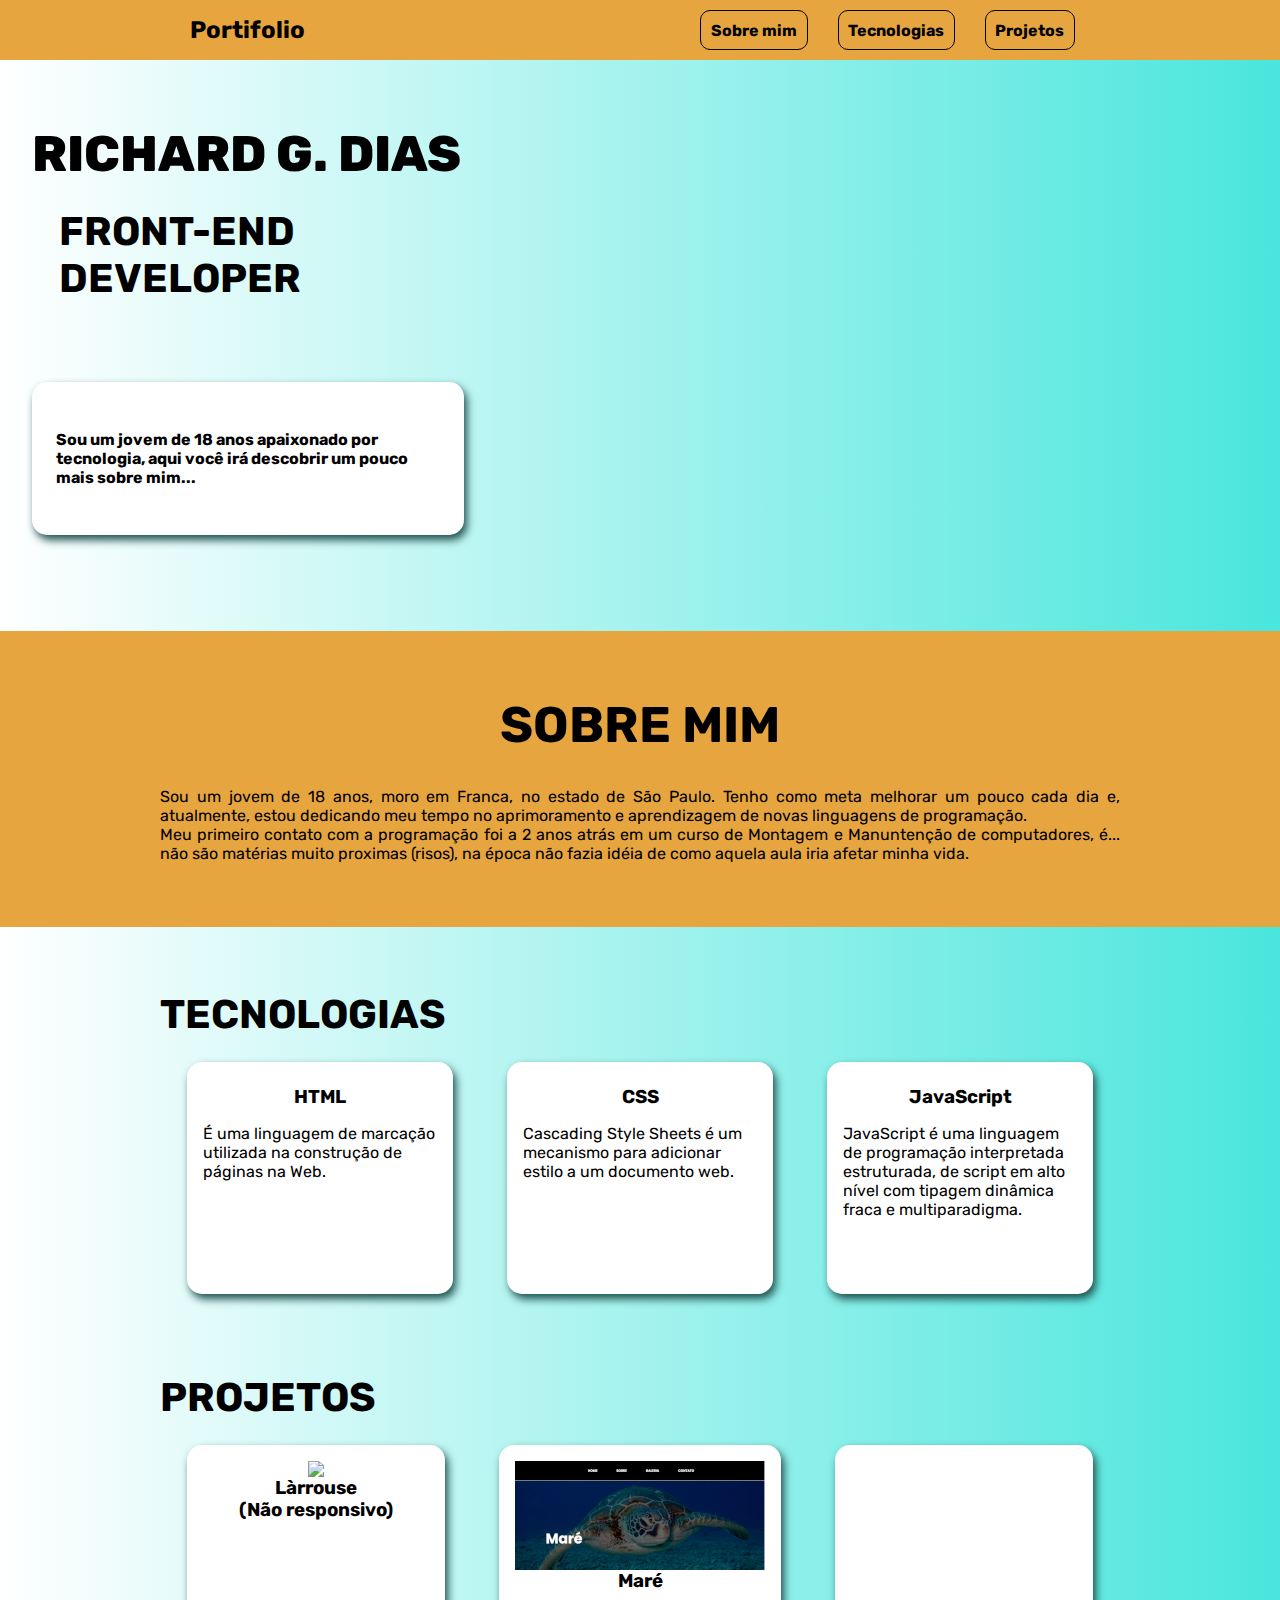
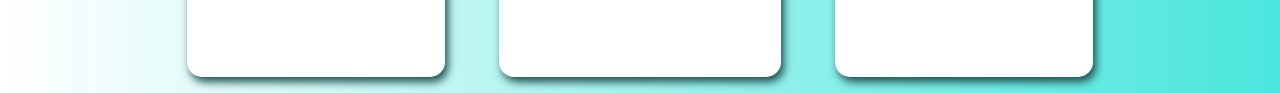
==== por/index.html @ 2534a862 "Add files via upload" ====
<!DOCTYPE html>
<html lang="pt-BR">
<head>
    <meta charset="UTF-8">
    <meta name="viewport" content="width=device-width, user-scalable=0">
    <link rel="stylesheet" href="style.css">
    <link rel="preconnect" href="https://fonts.gstatic.com">
    <link href="https://fonts.googleapis.com/css2?family=Rubik:wght@300;400;700&display=swap" rel="stylesheet">
    <script src="https://kit.fontawesome.com/557a9eecff.js" crossorigin="anonymous"></script>
    <title>Meu Portifolio</title>
</head>
<body>
    <header>
        <h2>Portifolio</h2>
        <nav>
            <a href="#">Sobre mim</a>
            <a href="#">Tecnologias</a>
            <a href="#">Projetos</a>
        </nav>
    </header>

    <main>
        <aside>
            <div onclick="menu.abrir()" class="menuopener">
                <div class="trace"></div>
                <div class="trace"></div>
                <div class="trace"></div>
            </div>

            <div class="menu">
                <a href="#sobremim">Sobre mim</a>
                <a href="#tecno">Tecnologias</a>
                <a href="#projetos">Projetos</a>
            </div>
        </aside>

        <section class="banner">
            <h1>Richard G. Dias</h1>
            <h2>Front-end <br/>Developer</h2>
            <div class="descricao">
                <p>Sou um jovem de 18 anos apaixonado por tecnologia, aqui você irá descobrir um pouco mais sobre mim...</p>
            </div>
        </section>

        <section id="sobremim" class="sobre">
            <div class="cont">
                <h1>Sobre mim</h1>
                <p>Sou um jovem de 18 anos, moro em Franca, no estado de São Paulo. Tenho como meta melhorar um pouco cada dia e, atualmente, estou dedicando meu tempo no aprimoramento e aprendizagem de novas linguagens de programação.
                <br>
                Meu primeiro contato com a programação foi a 2 anos atrás em um curso de Montagem e Manuntenção de computadores, é... não são matérias muito proximas (risos), na época não fazia idéia de como aquela aula iria afetar minha vida.</p>
            </div>
        </section>

        <section class="tecno" id="tecno">
            <div class="cont">
                <h2 class="sub">Tecnologias</h2>
                <div class="tecnologias grupo">
                    <div class="tec uni">
                        <i class="fab fa-html5"></i>
                        <h3>HTML</h3>
                        <p>É uma linguagem de marcação utilizada na construção de páginas na Web.</p>
                    </div>

                    <div class="tec uni">
                        <i class="fab fa-css3-alt"></i>
                        <h3>CSS</h3>
                        <p>Cascading Style Sheets é um mecanismo para adicionar estilo a um documento web.</p>
                    </div>

                    <div class="tec uni">
                        <i class="fab fa-js-square"></i>
                        <h3>JavaScript</h3>
                        <p>JavaScript é uma linguagem de programação interpretada estruturada, de script em alto nível com tipagem dinâmica fraca e multiparadigma.</p>
                    </div>
                </div>
            </div>
        </section>

        <section class="pro" id="projetos">
            <div class="cont">
                <h2 class="sub">Projetos</h2>
                <div class="projetos grupo">
                    <div class="projeto uni">
                        <img src="larrouse.png">
                        <h3>Làrrouse</h3>
                        <h3>(Não responsivo)</h3>
                    </div>

                    <div class="projeto uni">
                        <img src="mare.png">
                        <h3>Maré</h3>
                    </div>
                    
                    <div class="projeto uni">

                    </div>
                </div>
            </div>
        </section>
    </main>

    <footer>

    </footer>

    <script src="script.js"></script>
</body>
</html>
---- por/style.css ----
*
{
    padding: 0;
    margin: 0;
}
html
{
    scroll-behavior: smooth;
}
body
{
    background-image: linear-gradient(90deg, #fff, #49e6dd);
    font-family: 'Rubik', sans-serif;
}
a
{
    text-decoration: none;
}
/*ANIMAÇÕES -------------------------*/

@keyframes menu
{
    50%{transform: rotate(30deg)};
    100%{transform: rotate(70deg);}
}

/*HEADER ----------------------------*/

header
{
    top:0;
    width: 100%;
    height: 60px;
    background-color: #e6a53f;

    display: flex;
    align-items: center;
    justify-content: space-around;
}
header nav
{
    display: flex;
    align-items: center;
    justify-content: space-around;
}
header a
{
    display: block;
    border: 1px solid black;
    border-radius: 10px;
    padding: 0.6rem;
    color: black;
    font-weight: bold;
    margin: 0 15px;

}
header a:hover
{
    transition: all ease 1s;
    color: #fff;
    background-color: #a5782f;
}
/*MENU -------------------------------*/
aside
{
    display: flex;
    top: 0;
    right: -40vw;
    position: fixed;
    z-index: 999;
    transition: all ease 0.5s;
    display: none;
}
aside .menuopener
{
    width: 40px;
    height: 40px;
    display: flex;
    flex-direction: column;
    justify-content: space-around;
    margin-right: 1rem;
    margin-top: 0.7rem;

    animation-name: menu;
    animation-duration: 0.5s;
    animation-delay: 1.5s;
    animation-iteration-count: initial;
}
aside .trace
{
    background-color: rgb(0, 0, 0);
    height: 8px;
}
aside .menu
{
    height: 100vh;
    width: 40vw;
    border-radius: 15px 0 0 15px;
    background-color: rgb(136, 172, 157);

    display: flex;
    flex-direction: column;
    align-items: center;
    justify-content: center;
}
aside .menu a
{
    display: block;
    color: #000;
    font-weight: bold;
    margin: 1rem 0;
}
/*BANNER -----------------------------*/

main .banner
{
    margin-left: 2rem;
    margin-top: 4rem;
    width: auto;
}

main .banner h1
{
    font-size: 50px;
    font-weight: 800;
    text-transform: uppercase;
}
main .banner h2
{
    font-size: 40px;
    font-weight: 700;
    text-transform: uppercase;
    margin-top: 1.5rem;
    margin-left: 1.7rem;
}
main .descricao 
{
    width: 30vw;
    padding: 3rem 1.5rem;
    background-color: #fff;
    border-radius: 15px;
    box-shadow: 3px 5px 9px #1d504d;
    font-weight: bold;
    margin-top: 5rem;
}
/*SOBRE -----------------------------*/

main .sobre
{
    background-color: #e6a53f;
    width: 100%;
    margin-top: 6rem;
    padding: 4rem 0;
}
main .cont
{
    width: 75%;
    margin: auto;
}
main .sobre .cont h1
{
    text-align: center;
    text-transform: uppercase;
    font-weight: 700;
    font-size: 50px;
    margin-bottom: 2rem;
}
main .sobre .cont p
{
    text-align: justify;
}

/*TECNO -----------------------------*/
main .tecno
{
    padding: 4rem 0;
}
main .sub
{
    font-size: 40px;
    text-transform: uppercase;
}
main .grupo
{ 
    margin-top: 1.5rem;
    display: grid;
    grid-template-columns: repeat(3, 1fr);
}
main .grupo .uni
{
    background-color: #fff;
    border-radius: 15px;
    box-shadow: 3px 5px 9px #1d504d;


    height: 200px;
    padding: 1rem;
    margin: 0 1.7rem;
    margin-bottom: 1rem;
    display: flex;
    flex-direction: column;
    align-items: center;
}
main .grupo .uni:hover
{
    transition: all ease 0.5s;
    transform: scale(1.2);
}
main .grupo .uni i
{
    font-size: 50px;
    color: #e6a53f;
    margin-bottom: 0.5rem;
}
main .grupo .uni p
{
    margin-top: 1rem;
}

/*PROJETOS ------------------------------*/

main .grupo .projeto h3
{
    align-self: center;
}

/*RESPONSIVE ----------------------------*/

@media (max-width: 800px)
{
    main .tecnologias
    {
        display: grid;
        grid-template-columns: auto auto;
        gap: 1rem;
    }
    main .tecnologias .tec
    {
        width: 30vw;
    }

}

@media (max-width:600px)
{
    body
    {
        font-size: 20px;
    }
    header h2
    {
        text-align: center;
    }
    header nav
    {
        display: none;
    }
    main aside
    {
        display: flex;
    }
    main .banner
    {
        margin-left: 0;
    }
    main .banner h1, h2
    {
        text-align: center;
    }
    main .banner h2
    {
        margin-left: 0;
        font-size: 30px;
    }
    main .banner .descricao
    {
        width: 70vw;
        margin: auto;
        margin-top: 2.5rem;
    }
    main .grupo
    {
        display: flex;
        flex-direction: column;
    }
    main .grupo .uni
    {
        width: auto;
        height: auto;
        margin: 0;
        margin-bottom: 1rem;
    }
    main .grupo .uni:hover
    {
        transition: 0.5s;
        transform: scale(1.1);
    }

}
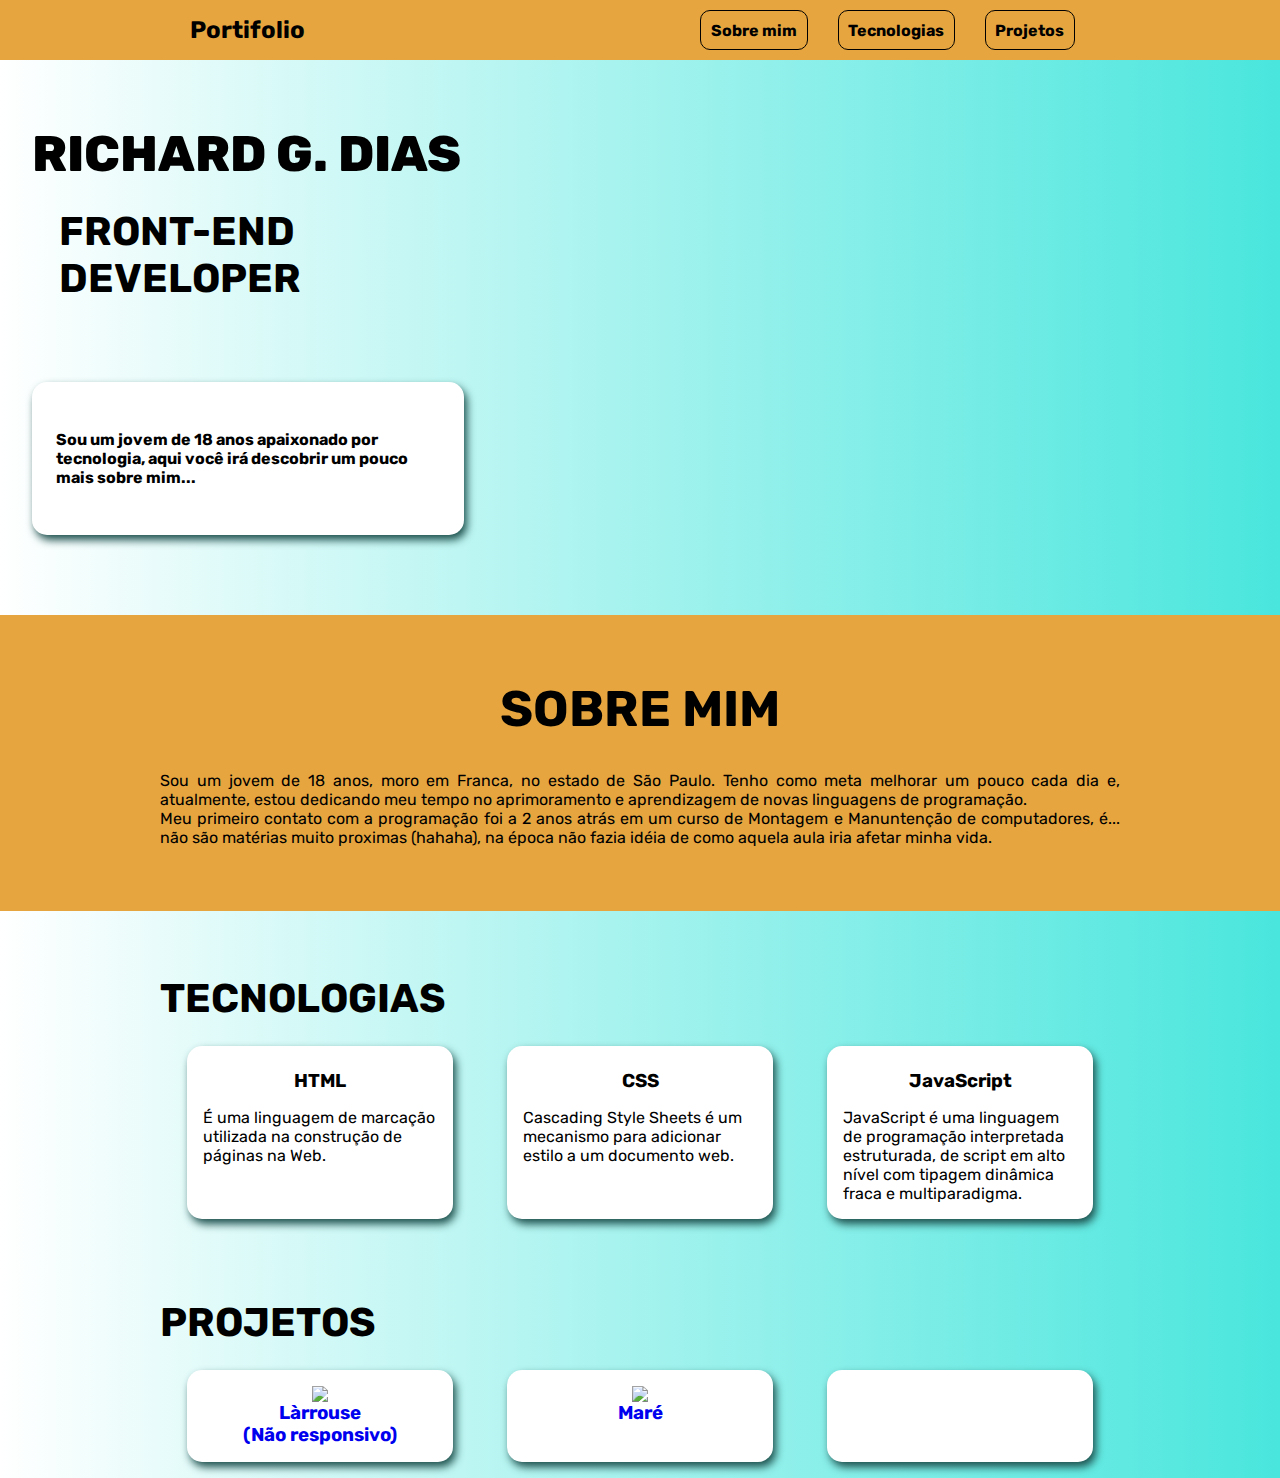
==== commit de7730bb: "Add files via upload" ====
--- a/por/index.html
+++ b/por/index.html
@@ -7,38 +7,46 @@
     <link rel="preconnect" href="https://fonts.gstatic.com">
     <link href="https://fonts.googleapis.com/css2?family=Rubik:wght@300;400;700&display=swap" rel="stylesheet">
     <script src="https://kit.fontawesome.com/557a9eecff.js" crossorigin="anonymous"></script>
-    <title>Meu Portifolio</title>
+    <title>Portifolio</title>
 </head>
 <body>
+    <div class="shadow"></div>
     <header>
         <h2>Portifolio</h2>
         <nav>
-            <a href="#">Sobre mim</a>
-            <a href="#">Tecnologias</a>
-            <a href="#">Projetos</a>
+            <a href="#sobremim">Sobre mim</a>
+            <a href="#tecno">Tecnologias</a>
+            <a href="#projetos">Projetos</a>
         </nav>
     </header>
 
     <main>
+
         <aside>
             <div onclick="menu.abrir()" class="menuopener">
                 <div class="trace"></div>
                 <div class="trace"></div>
                 <div class="trace"></div>
             </div>
-
+            
             <div class="menu">
-                <a href="#sobremim">Sobre mim</a>
-                <a href="#tecno">Tecnologias</a>
-                <a href="#projetos">Projetos</a>
+                <a onclick="menu.direcionar()" href="#sobremim">Sobre mim</a>
+                <a onclick="menu.direcionar()" href="#tecno">Tecnologias</a>
+                <a onclick="menu.direcionar()" href="#projetos">Projetos</a>
             </div>
         </aside>
+
+        
 
         <section class="banner">
             <h1>Richard G. Dias</h1>
             <h2>Front-end <br/>Developer</h2>
             <div class="descricao">
                 <p>Sou um jovem de 18 anos apaixonado por tecnologia, aqui você irá descobrir um pouco mais sobre mim...</p>
+            </div>
+            
+            <div class="ArrowArea">
+                <img src="down.png" alt="seta para baixo" class="arrow">
             </div>
         </section>
 
@@ -47,7 +55,7 @@
                 <h1>Sobre mim</h1>
                 <p>Sou um jovem de 18 anos, moro em Franca, no estado de São Paulo. Tenho como meta melhorar um pouco cada dia e, atualmente, estou dedicando meu tempo no aprimoramento e aprendizagem de novas linguagens de programação.
                 <br>
-                Meu primeiro contato com a programação foi a 2 anos atrás em um curso de Montagem e Manuntenção de computadores, é... não são matérias muito proximas (risos), na época não fazia idéia de como aquela aula iria afetar minha vida.</p>
+                Meu primeiro contato com a programação foi a 2 anos atrás em um curso de Montagem e Manuntenção de computadores, é... não são matérias muito proximas (hahaha), na época não fazia idéia de como aquela aula iria afetar minha vida.</p>
             </div>
         </section>
 
@@ -80,16 +88,16 @@
             <div class="cont">
                 <h2 class="sub">Projetos</h2>
                 <div class="projetos grupo">
-                    <div class="projeto uni">
-                        <img src="larrouse.png">
+                    <a href="https://larrouse-pizza.vercel.app/" target="_blank" class="projeto uni">
+                        <img src="larrouse1.png">
                         <h3>Làrrouse</h3>
                         <h3>(Não responsivo)</h3>
-                    </div>
+                    </a>
 
-                    <div class="projeto uni">
-                        <img src="mare.png">
+                    <a href="https://maare.vercel.app/" target="_blank" class="projeto uni">
+                        <img src="mare1.png">
                         <h3>Maré</h3>
-                    </div>
+                    </a>
                     
                     <div class="projeto uni">
 
--- a/por/style.css
+++ b/por/style.css
@@ -22,6 +22,12 @@
 {
     50%{transform: rotate(30deg)};
     100%{transform: rotate(70deg);}
+}
+
+@keyframes arrow
+{
+    0% {margin-top: 0;}
+    100% {margin-top: 10px}
 }
 
 /*HEADER ----------------------------*/
@@ -110,6 +116,16 @@
     font-weight: bold;
     margin: 1rem 0;
 }
+ body .shadow
+ {
+    height: 100vh;
+    width: 100vw;
+    background-color: rgba(0, 0, 0, 0.700);
+
+    position: fixed;
+    z-index: 50;
+    display: none;
+ }
 /*BANNER -----------------------------*/
 
 main .banner
@@ -143,13 +159,17 @@
     font-weight: bold;
     margin-top: 5rem;
 }
+main .ArrowArea
+{
+    display: none;
+}
 /*SOBRE -----------------------------*/
 
 main .sobre
 {
     background-color: #e6a53f;
     width: 100%;
-    margin-top: 6rem;
+    margin-top: 5rem;
     padding: 4rem 0;
 }
 main .cont
@@ -193,7 +213,7 @@
     box-shadow: 3px 5px 9px #1d504d;
 
 
-    height: 200px;
+    height: auto;
     padding: 1rem;
     margin: 0 1.7rem;
     margin-bottom: 1rem;
@@ -228,13 +248,13 @@
 
 @media (max-width: 800px)
 {
-    main .tecnologias
+    main .grupo
     {
         display: grid;
         grid-template-columns: auto auto;
         gap: 1rem;
     }
-    main .tecnologias .tec
+    main .grupo .uni
     {
         width: 30vw;
     }
@@ -277,6 +297,23 @@
         width: 70vw;
         margin: auto;
         margin-top: 2.5rem;
+    }
+    
+    main .ArrowArea
+    {
+        height: 30px;
+        width: 40px;
+        margin: auto;
+        margin-top: 1rem;
+        display: block;
+    }
+    main .ArrowArea .arrow
+    {
+        color: #1d504d;
+        height: 20px;
+        animation-name: arrow;
+        animation-duration: 1s;
+        animation-iteration-count: infinite;
     }
     main .grupo
     {
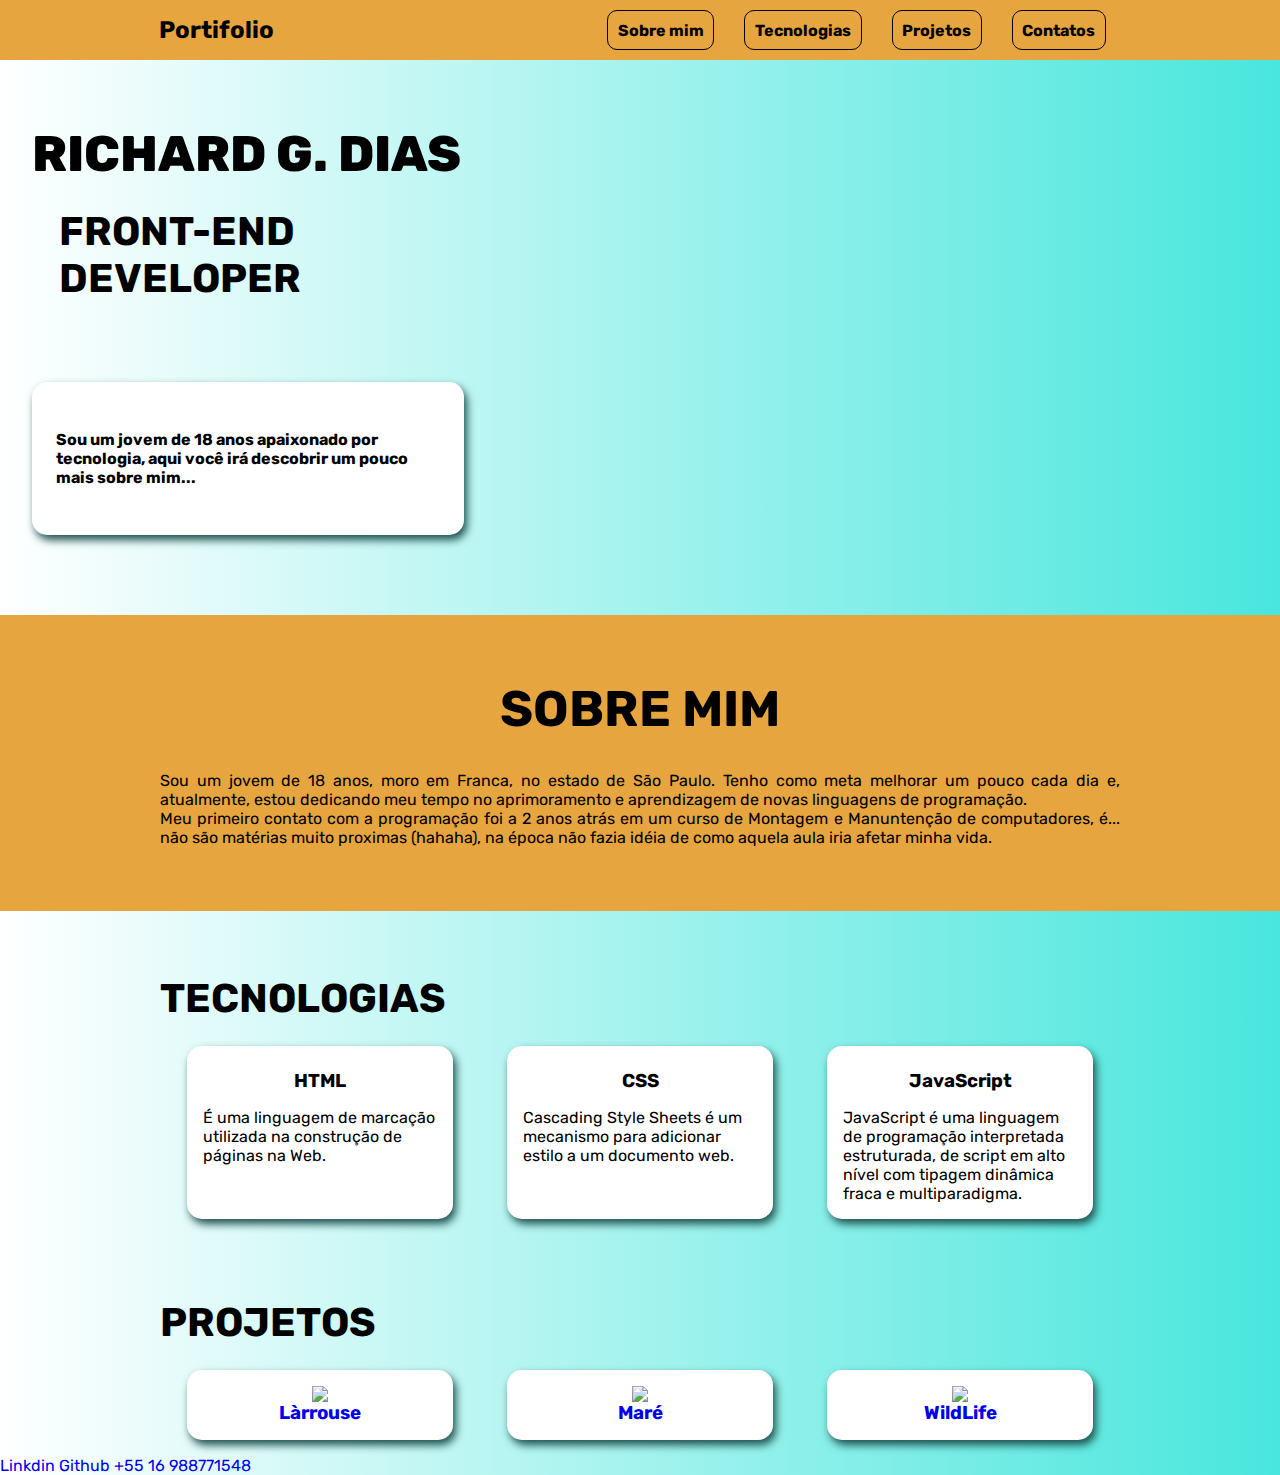
==== commit efac2cf4: "Update index.html" ====
--- a/por/index.html
+++ b/por/index.html
@@ -17,6 +17,7 @@
             <a href="#sobremim">Sobre mim</a>
             <a href="#tecno">Tecnologias</a>
             <a href="#projetos">Projetos</a>
+            <a href="#contatos">Contatos</a>
         </nav>
     </header>
 
@@ -88,10 +89,9 @@
             <div class="cont">
                 <h2 class="sub">Projetos</h2>
                 <div class="projetos grupo">
-                    <a href="https://larrouse-pizza.vercel.app/" target="_blank" class="projeto uni">
+                    <a href="https://larrouse.vercel.app/" target="_blank" class="projeto uni">
                         <img src="larrouse1.png">
                         <h3>Làrrouse</h3>
-                        <h3>(Não responsivo)</h3>
                     </a>
 
                     <a href="https://maare.vercel.app/" target="_blank" class="projeto uni">
@@ -99,18 +99,36 @@
                         <h3>Maré</h3>
                     </a>
                     
-                    <div class="projeto uni">
-
-                    </div>
+                    <a href="https://wildlife1234.vercel.app/" target="_blank" class="projeto uni">
+                        <img src="wildlife1.png">
+                        <h3>WildLife</h3>
+                    </a>
                 </div>
             </div>
         </section>
     </main>
 
     <footer>
+        <section id="contatos" class="contatos">
+            <div class="redes">
+                <a href="https://www.linkedin.com/in/richard-gabriel-14b6111a5" class="rede">
+                    <i class="fab fa-linkedin-in"></i>
+                    Linkdin
+                </a>
 
+                <a href="https://github.com/Richard-Gabriel68" class="rede">
+                    <i class="fab fa-github"></i>
+                    Github
+                </a>
+
+                <a href="#" class="rede">
+                    <i class="fas fa-phone-alt"></i>
+                    +55 16 988771548
+                </a>
+            </div>
+        </section>
     </footer>
 
     <script src="script.js"></script>
 </body>
-</html>+</html>
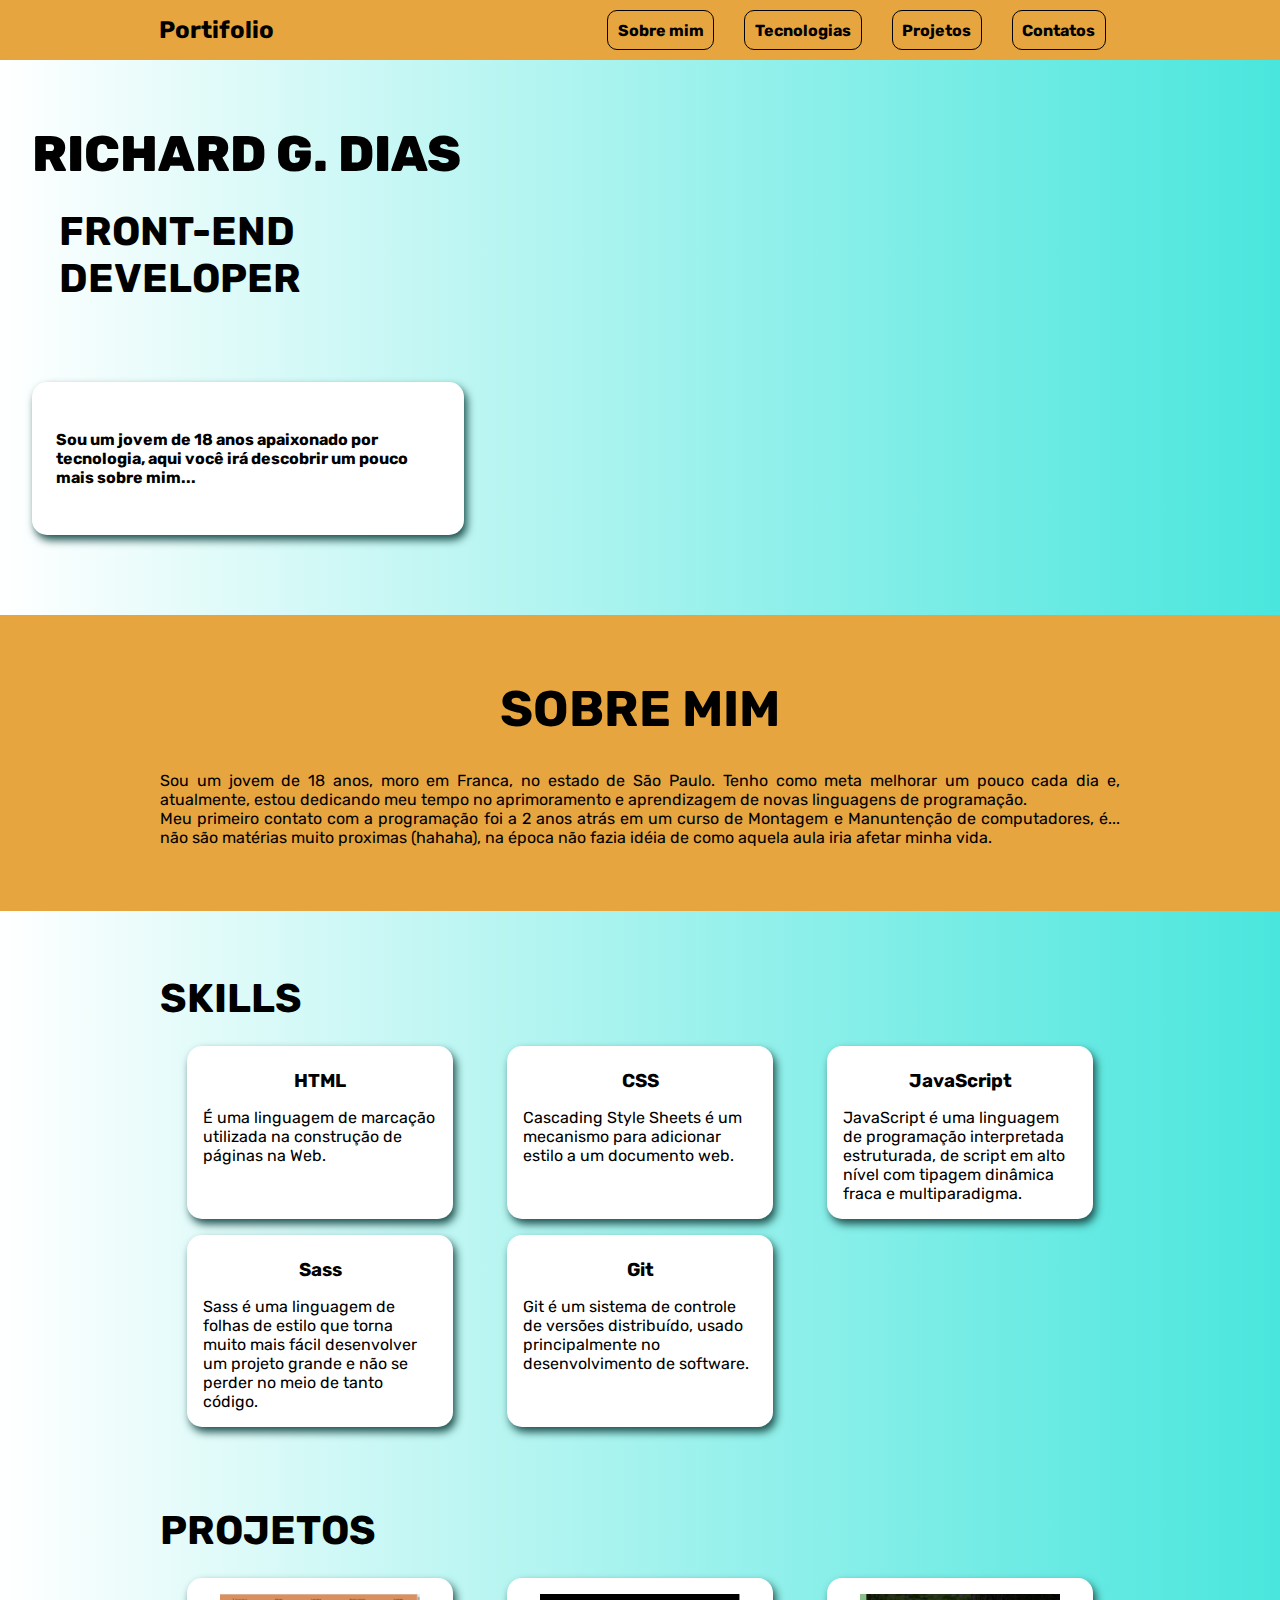
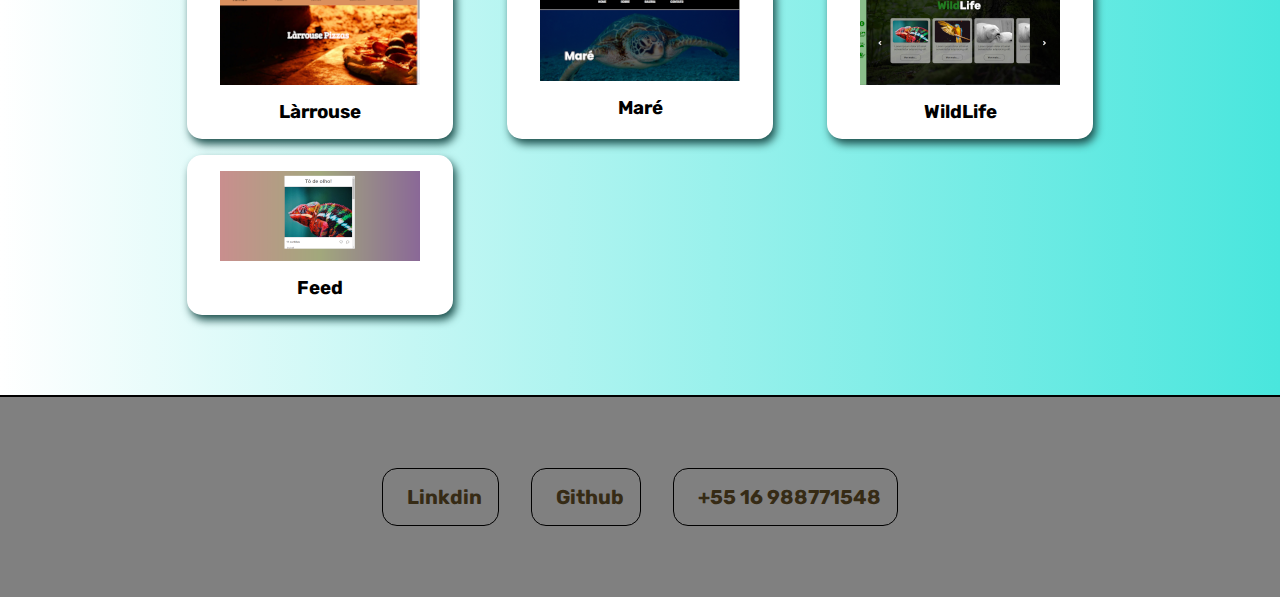
==== commit 8db612a8: "Add files via upload" ====
--- a/por/index.html
+++ b/por/index.html
@@ -3,7 +3,7 @@
 <head>
     <meta charset="UTF-8">
     <meta name="viewport" content="width=device-width, user-scalable=0">
-    <link rel="stylesheet" href="style.css">
+    <link rel="stylesheet" href="assets/css/style.css">
     <link rel="preconnect" href="https://fonts.gstatic.com">
     <link href="https://fonts.googleapis.com/css2?family=Rubik:wght@300;400;700&display=swap" rel="stylesheet">
     <script src="https://kit.fontawesome.com/557a9eecff.js" crossorigin="anonymous"></script>
@@ -62,7 +62,7 @@
 
         <section class="tecno" id="tecno">
             <div class="cont">
-                <h2 class="sub">Tecnologias</h2>
+                <h2 class="sub">Skills</h2>
                 <div class="tecnologias grupo">
                     <div class="tec uni">
                         <i class="fab fa-html5"></i>
@@ -81,6 +81,18 @@
                         <h3>JavaScript</h3>
                         <p>JavaScript é uma linguagem de programação interpretada estruturada, de script em alto nível com tipagem dinâmica fraca e multiparadigma.</p>
                     </div>
+
+                    <div class="tec uni">
+                        <i class="fab fa-sass"></i>
+                        <h3>Sass</h3>
+                        <p>Sass é uma linguagem de folhas de estilo que torna muito mais fácil desenvolver um projeto grande e não se perder no meio de tanto código.</p>
+                    </div>
+
+                    <div class="tec uni">
+                        <i class="fab fa-git-alt"></i>
+                        <h3>Git</h3>
+                        <p>Git é um sistema de controle de versões distribuído, usado principalmente no desenvolvimento de software.</p>
+                    </div>
                 </div>
             </div>
         </section>
@@ -90,18 +102,23 @@
                 <h2 class="sub">Projetos</h2>
                 <div class="projetos grupo">
                     <a href="https://larrouse.vercel.app/" target="_blank" class="projeto uni">
-                        <img src="larrouse1.png">
+                        <img src="assets/img/larrouse1.png">
                         <h3>Làrrouse</h3>
                     </a>
 
                     <a href="https://maare.vercel.app/" target="_blank" class="projeto uni">
-                        <img src="mare1.png">
+                        <img src="assets/img/mare1.png">
                         <h3>Maré</h3>
                     </a>
                     
                     <a href="https://wildlife1234.vercel.app/" target="_blank" class="projeto uni">
-                        <img src="wildlife1.png">
+                        <img src="assets/img/wildlife1.png">
                         <h3>WildLife</h3>
+                    </a>
+
+                    <a href="https://feed-iota.vercel.app/" target="_blank" class="projeto uni">
+                        <img src="assets/img/feed.png">
+                        <h3>Feed</h3>
                     </a>
                 </div>
             </div>
@@ -129,6 +146,6 @@
         </section>
     </footer>
 
-    <script src="script.js"></script>
+    <script src="assets/js/script.js"></script>
 </body>
-</html>
+</html>--- a/por/assets/css/style.css
+++ b/por/assets/css/style.css
@@ -0,0 +1,393 @@
+*
+{
+    padding: 0;
+    margin: 0;
+}
+html
+{
+    scroll-behavior: smooth;
+}
+body
+{
+    background-image: linear-gradient(90deg, #fff, #49e6dd);
+    font-family: 'Rubik', sans-serif;
+}
+a
+{
+    text-decoration: none;
+}
+/*ANIMAÇÕES -------------------------*/
+
+@keyframes menu
+{
+    50%{transform: rotate(30deg)};
+    100%{transform: rotate(70deg);}
+}
+
+@keyframes arrow
+{
+    0% {margin-top: 0;}
+    100% {margin-top: 10px}
+}
+
+/*HEADER ----------------------------*/
+
+header
+{
+    top:0;
+    width: 100%;
+    height: 60px;
+    background-color: #e6a53f;
+
+    display: flex;
+    align-items: center;
+    justify-content: space-around;
+}
+header nav
+{
+    display: flex;
+    align-items: center;
+    justify-content: space-around;
+}
+header a
+{
+    display: block;
+    border: 1px solid black;
+    border-radius: 10px;
+    padding: 0.6rem;
+    color: black;
+    font-weight: bold;
+    margin: 0 15px;
+
+}
+header a:hover
+{
+    transition: all ease 1s;
+    color: #fff;
+    background-color: #a5782f;
+}
+/*MENU -------------------------------*/
+aside
+{
+    display: flex;
+    top: 0;
+    right: -40vw;
+    position: fixed;
+    z-index: 999;
+    transition: all ease 0.5s;
+    display: none;
+}
+aside .menuopener
+{
+    width: 40px;
+    height: 40px;
+    display: flex;
+    flex-direction: column;
+    justify-content: space-around;
+    margin-right: 1rem;
+    margin-top: 0.7rem;
+
+    animation-name: menu;
+    animation-duration: 0.5s;
+    animation-delay: 1.5s;
+    animation-iteration-count: initial;
+}
+aside .trace
+{
+    background-color: rgb(0, 0, 0);
+    height: 8px;
+}
+aside .menu
+{
+    height: 100vh;
+    width: 40vw;
+    border-radius: 15px 0 0 15px;
+    background-color: rgb(136, 172, 157);
+
+    display: flex;
+    flex-direction: column;
+    align-items: center;
+    justify-content: center;
+}
+aside .menu a
+{
+    display: block;
+    color: #000;
+    font-weight: bold;
+    margin: 1rem 0;
+}
+ body .shadow
+ {
+    height: 100vh;
+    width: 100vw;
+    background-color: rgba(0, 0, 0, 0.700);
+
+    position: fixed;
+    z-index: 50;
+    display: none;
+ }
+/*BANNER -----------------------------*/
+
+main .banner
+{
+    margin-left: 2rem;
+    margin-top: 4rem;
+    width: auto;
+}
+
+main .banner h1
+{
+    font-size: 50px;
+    font-weight: 800;
+    text-transform: uppercase;
+}
+main .banner h2
+{
+    font-size: 40px;
+    font-weight: 700;
+    text-transform: uppercase;
+    margin-top: 1.5rem;
+    margin-left: 1.7rem;
+}
+main .descricao 
+{
+    width: 30vw;
+    padding: 3rem 1.5rem;
+    background-color: #fff;
+    border-radius: 15px;
+    box-shadow: 3px 5px 9px #1d504d;
+    font-weight: bold;
+    margin-top: 5rem;
+}
+main .ArrowArea
+{
+    display: none;
+}
+/*SOBRE -----------------------------*/
+
+main .sobre
+{
+    background-color: #e6a53f;
+    width: 100%;
+    margin-top: 5rem;
+    padding: 4rem 0;
+}
+main .cont
+{
+    width: 75%;
+    margin: auto;
+}
+main .sobre .cont h1
+{
+    text-align: center;
+    text-transform: uppercase;
+    font-weight: 700;
+    font-size: 50px;
+    margin-bottom: 2rem;
+}
+main .sobre .cont p
+{
+    text-align: justify;
+}
+
+/*TECNO -----------------------------*/
+main .tecno
+{
+    padding: 4rem 0;
+}
+main .sub
+{
+    font-size: 40px;
+    text-transform: uppercase;
+}
+main .grupo
+{ 
+    margin-top: 1.5rem;
+    display: grid;
+    grid-template-columns: repeat(3, 1fr);
+}
+main .grupo .uni
+{
+    background-color: #fff;
+    border-radius: 15px;
+    box-shadow: 3px 5px 9px #1d504d;
+
+
+    height: auto;
+    padding: 1rem;
+    margin: 0 1.7rem;
+    margin-bottom: 1rem;
+    display: flex;
+    flex-direction: column;
+    align-items: center;
+}
+main .grupo .uni:hover
+{
+    transition: all ease 0.5s;
+    transform: scale(1.2);
+}
+main .grupo .uni i
+{
+    font-size: 50px;
+    color: #e6a53f;
+    margin-bottom: 0.5rem;
+}
+main .grupo .uni p
+{
+    margin-top: 1rem;
+}
+main .projetos .uni h3
+{
+    margin-top: 1rem;
+    color: #000;
+}
+
+
+/*PROJETOS ------------------------------*/
+
+main .grupo .projeto h3
+{
+    align-self: center;
+}
+
+/*CONTATO -------------------------------*/
+
+footer .contatos
+{
+    background-color: grey;
+    width: 100%;
+    height: 200px;
+
+    border-top: 2px solid #000 ;
+    margin-top:4rem;
+    display: flex;
+    align-items: center;
+    justify-content: center;
+}
+footer .contatos .redes
+{
+    display: flex;
+    flex-direction: row;
+    color:#fff;
+}
+footer .contatos .redes .rede
+{
+    text-decoration: none;
+    font-size: 20px;
+    color: rgb(54, 43, 21);
+    margin: 0 1rem;
+    padding: 1rem;
+    border: 1px solid #000;
+    border-radius: 15px;
+    display: flex;
+    align-items: center;
+    font-weight: bold;
+}
+footer .contatos .redes .rede i
+{
+    font-size: 30px;
+    color: rgb(248, 171, 28);
+    margin-right: 0.5rem;
+}
+
+/*RESPONSIVE ----------------------------*/
+
+@media (max-width: 950px)
+{
+    main .grupo
+    {
+        display: grid;
+        grid-template-columns: auto auto;
+        gap: 1rem;
+    }
+    main .grupo .uni
+    {
+        width: auto;
+    }
+    footer .contatos .redes
+    {
+        flex-direction: column;
+    }
+    footer .contatos .redes .rede
+    {
+    
+        font-size: 16px;
+        margin: 0.3rem 1rem;
+        padding: 0.5rem;
+        
+    }
+}
+
+@media (max-width:600px)
+{
+    body
+    {
+        font-size: 20px;
+    }
+    header h2
+    {
+        text-align: center;
+    }
+    header nav
+    {
+        display: none;
+    }
+    main aside
+    {
+        display: flex;
+    }
+    main .banner
+    {
+        margin-left: 0;
+    }
+    main .banner h1, h2
+    {
+        text-align: center;
+    }
+    main .banner h2
+    {
+        margin-left: 0;
+        font-size: 30px;
+    }
+    main .banner .descricao
+    {
+        width: 70vw;
+        margin: auto;
+        margin-top: 2.5rem;
+    }
+    
+    main .ArrowArea
+    {
+        height: 30px;
+        width: 40px;
+        margin: auto;
+        margin-top: 1rem;
+        display: block;
+    }
+    main .ArrowArea .arrow
+    {
+        color: #1d504d;
+        height: 20px;
+        animation-name: arrow;
+        animation-duration: 1s;
+        animation-iteration-count: infinite;
+    }
+    main .grupo
+    {
+        display: flex;
+        flex-direction: column;
+    }
+    main .grupo .uni
+    {
+        width: auto;
+        height: auto;
+        margin: 0;
+        margin-bottom: 1rem;
+    }
+    main .grupo .uni:hover
+    {
+        transition: 0.5s;
+        transform: scale(1.1);
+    }
+
+}